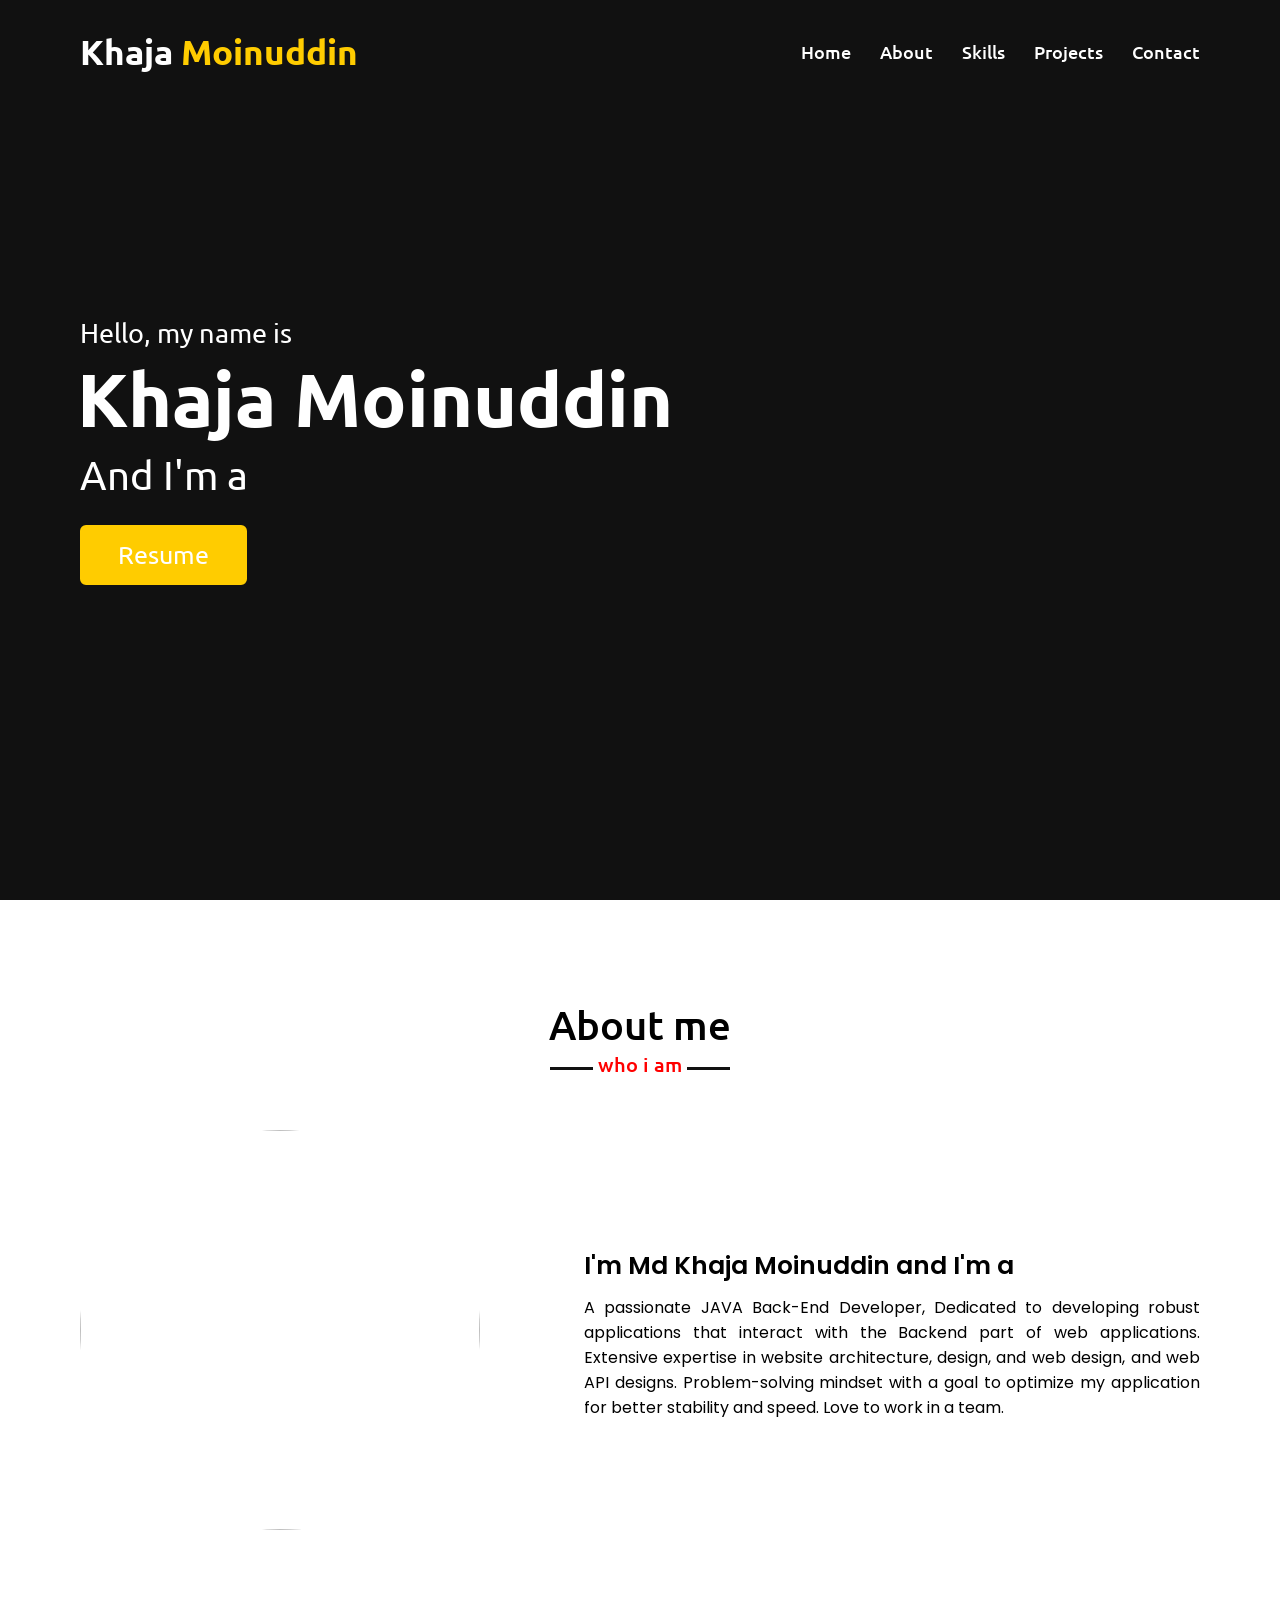
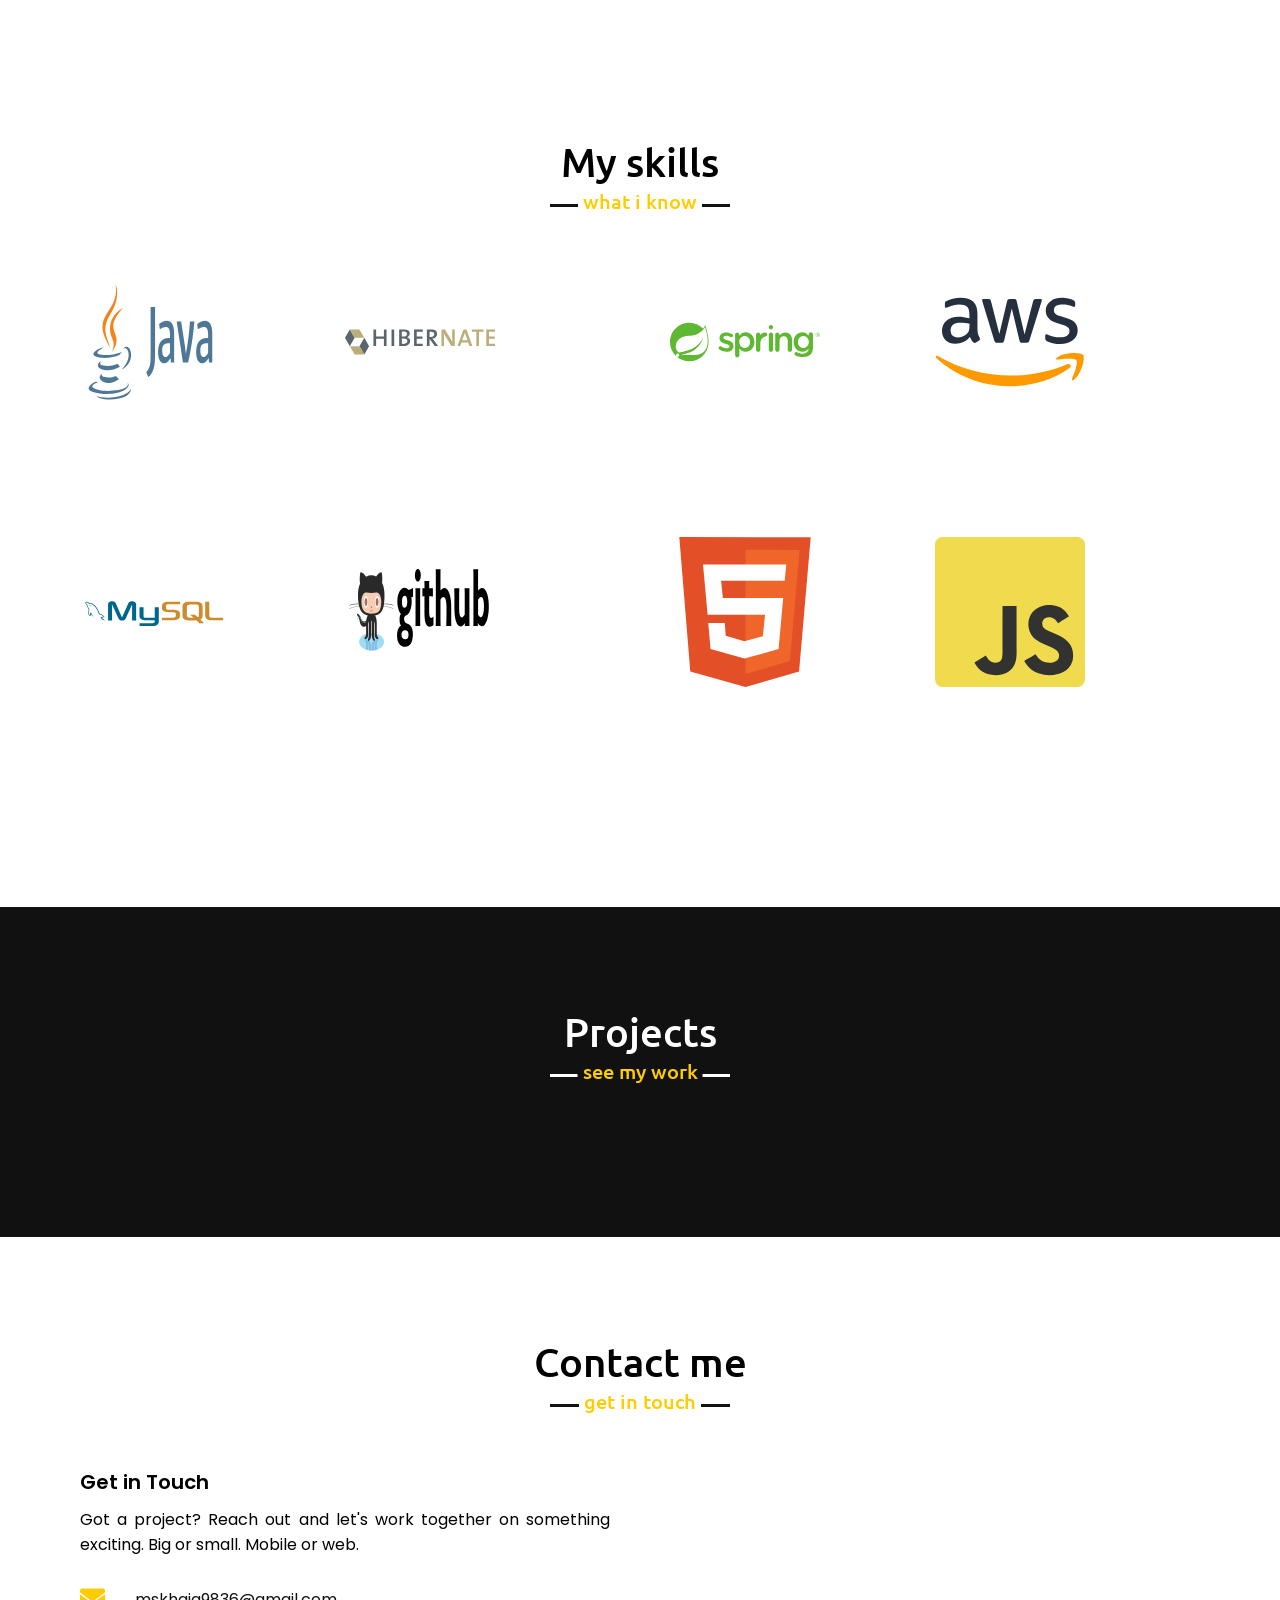
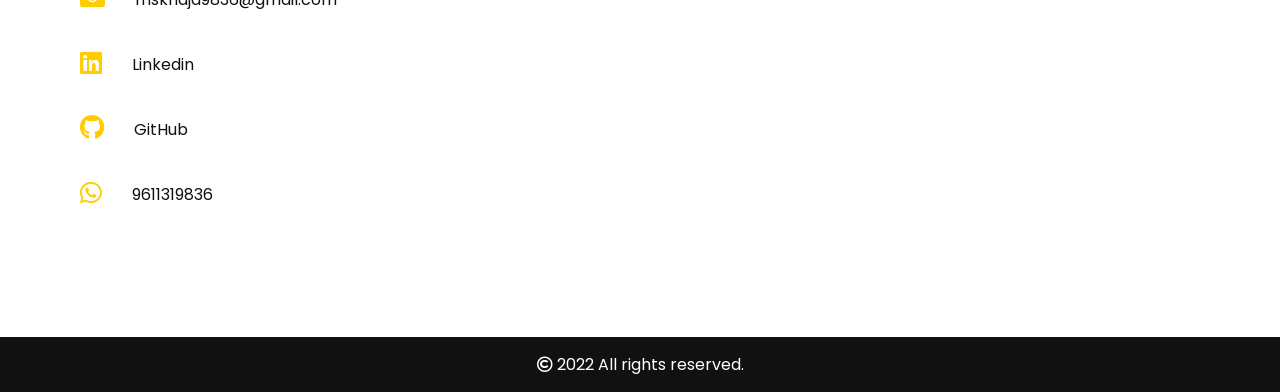
==== index.html @ 5a2bb572 "Add files via upload" ====
<!DOCTYPE html>
<html lang="en">

<head>
    <meta charset="UTF-8">
    <meta name="viewport" content="width=device-width, initial-scale=1.0">
    <link rel="shortcut icon" href="https://encrypted-tbn0.gstatic.com/images?q=tbn:ANd9GcSLNPZjp_-Rhv4aFdJPU61XrnDA3l_K_c1hrw&usqp=CAU" type="image/x-icon">
    <title> Khaja Moinuddin | Portfolio </title>
    <link rel="icon" type="image/x-icon" href="/images/favicon.ico">
    <link rel="stylesheet" href="style.css">
    <link rel="stylesheet" href="https://cdnjs.cloudflare.com/ajax/libs/font-awesome/5.15.3/css/all.min.css" />
    <script src="https://code.jquery.com/jquery-3.5.1.min.js"></script>
    <script src="https://cdnjs.cloudflare.com/ajax/libs/typed.js/2.0.11/typed.min.js"></script>
    <script src="https://cdnjs.cloudflare.com/ajax/libs/waypoints/4.0.1/jquery.waypoints.min.js"></script>
    <script src="https://cdnjs.cloudflare.com/ajax/libs/OwlCarousel2/2.3.4/owl.carousel.min.js"></script>
    <link rel="stylesheet" href="https://cdnjs.cloudflare.com/ajax/libs/OwlCarousel2/2.3.4/assets/owl.carousel.min.css" />

</head>

<body>
    <div class="scroll-up-btn">
        <i class="fas fa-angle-up"></i>
    </div>
    <nav class="navbar">
        <div class="max-width">
            <div class="logo"><a href="#">Khaja <span>Moinuddin</span></a></div>
            <ul class="menu">
                <li><a href="#home" class="menu-btn">Home</a></li>
                <li><a href="#about" class="menu-btn">About</a></li>
                <!-- <li><a href="#services" class="menu-btn">Services</a></li> -->
                <li><a href="#skills" class="menu-btn">Skills</a></li>
                <li><a href="#project" class="menu-btn">Projects</a></li>
                <li><a href="#contact" class="menu-btn">Contact</a></li>
            </ul>
            <div class="menu-btn">
                <i class="fas fa-bars"></i>
            </div>
        </div>
    </nav>

    <!-- home section start -->
    <section class="home" id="home">
        <div class="max-width">
            <div class="home-content">
                <div class="text-1">Hello, my name is</div>
                <div class="text-2">Khaja Moinuddin</div>
                <div class="text-3">And I'm a <span class="typing"></span></div>
                <a href="https://drive.google.com/file/d/1rwaRYISiGaHrIo68KmKD-JFRBGbKevio/view?usp=sharing" target="_blank">Resume</a>
            </div>
        </div>
    </section>

    <!-- about section start -->
    <section class="about" id="about">
        <div class="max-width">
            <h2 class="title">About me</h2>
            <div class="about-content">
                <div class="column left">
                    <img src="https://pbs.twimg.com/profile_images/1574736634632732672/DEEqQzW__400x400.jpg" alt="">
                </div>
                <div class="column right">
                    <div class="text">I'm Md Khaja Moinuddin and I'm a <span class="typing-2"></span></div>
                    <p>A passionate JAVA Back-End Developer, Dedicated to developing robust applications that interact with the Backend part of web applications. Extensive expertise in website architecture, design, and web design, and web API designs. Problem-solving
                        mindset with a goal to optimize my application for better stability and speed. Love to work in a team.</p>
                    <!-- <a href="#">Download CV</a> -->
                </div>
            </div>
        </div>
    </section>

    <!-- services section start
    <section class="services" id="services">
        <div class="max-width">
            <h2 class="title">My services</h2>
            <div class="serv-content">
                <div class="card">
                    <div class="box">
                        <i class="fas fa-paint-brush"></i>
                        <div class="text">Web Design</div>
                        <p>Proficient in providing web designs.</p>
                    </div>
                </div>
                <div class="card">
                    <div class="box">
                        <i class="fas fa-chart-line"></i>
                        <div class="text">REST API</div>
                        <p>Providing exceptional Rest API's.</p>
                    </div>
                </div>
                <div class="card">
                    <div class="box">
                        <i class="fas fa-code"></i>
                        <div class="text">System Design</div>
                        <p>Proficient in Low Level System Designs</p>
                    </div>
                </div>
            </div>
        </div>
        </div>
    </section> -->

    <!-- skills section start -->
    <section class="skills" id="skills">
        <div class="max-width">
            <h2 class="title">My skills</h2>
            <div class="skills-content">
                <div class="column left">

                    <div class="skills-images">
                        <img src="./mdNasirAssets/skill_images/java.svg" alt="">
                    </div>

                    <div class="skills-images">
                        <img src="./mdNasirAssets/skill_images/hibernatesvg.svg" alt="">
                    </div>


                    <div class="skills-images">
                        <img src="./mdNasirAssets/skill_images/mysql.svg" alt="">
                    </div>


                    <div class="skills-images">
                        <img src="./mdNasirAssets/skill_images/github.svg" alt="">
                    </div>

                </div>
                <div class="column right">
                    <div class="skills-images">
                        <img src="./mdNasirAssets/skill_images/spring.svg" alt="">
                    </div>

                    <div class="skills-images">
                        <img src="./mdNasirAssets/skill_images/aws.svg" alt="">
                    </div>

                    <div class="skills-images">
                        <img src="./mdNasirAssets/skill_images/html.svg" alt="">
                    </div>

                    <div class="skills-images">
                        <img src="./mdNasirAssets/skill_images/javascript.svg" alt="">
                    </div>

                </div>
            </div>
        </div>
    </section>

    <!-- project section start -->
    <section class="project" id="project">
        <div class="max-width">
            <h2 class="title">Projects</h2>
            <div class="carousel owl-carousel">
                <div class="card">
                    <div class="box">
                        <img src="https://cdn.shopify.com/s/files/1/0637/6147/files/EXA-ColorCorrectors-CredoHP-banner-FINAL_1920x.jpg?v=1647987584"
                            alt="">
                        <div class="text">Credo-Beauty Clone</div>
                        <p>This website is for buying monthly subscription of makup.
                            It is based on selling natural product.</p>
                        <p class="techStack">Tech Used: Html, CSS, JavaScript, Bootstrap</p>
                        <div class="repo-links">
                            <div class="repo-div">
                                <span>  <a href="https://github.com/Rahul850kr/Credo-beauty-clone-project" target="_blank"> Git Repo </a></span>
                            </div>
                            <div class="demo-div">
                                <span> <a href="https://glistening-basbousa-ef3654.netlify.app/" target="_blank">  Live Site  </a></span>
                            </div>
                        </div>
                    </div>
                </div>
                
                <div class="card">
                    <div class="box">
                        <img src="./mdNasirAssets/Kemaye.png" alt="kimaye">
                        <div class="text">Kimaye Clone</div>
                        <p>We had to make a replica of the Kimaye.com, is a online fruit selling platform, since 2009 Across the world.</p>
                        <p class="techStack">Tech Used: Html, CSS, JavaScript</p>
                        <div class="repo-links">
                            <div class="repo-div">
                                <span>  <a href="https://github.com/mdnasirdmt/kimaye_project" target="_blank"> Git Repo </a></span>
                            </div>
                            <div class="demo-div">
                                <span> <a href="https://6278ad911bdbbd5d49829c4c--wonderful-figolla-1b470e.netlify.app/" target="_blank">  Live Site  </a></span>
                            </div>
                        </div>
                    </div>
                </div>


            </div>
        </div>
    </section>

    <!-- contact section start -->
    <section class="contact" id="contact">
        <div class="max-width">
            <h2 class="title">Contact me</h2>
            <div class="contact-content">
                <div class="column left">
                    <div class="text">Get in Touch</div>
                    <p>Got a project? Reach out and let's work together on something exciting. Big or small. Mobile or web.</p>
                    <div class="icons">
                        <div class="row">
                            <a  href="https://mail.google.com/mail/u/0/?fs=1&tf=cm&to=mskhaja9836@gmail.com">   <i class="fas fa-envelope"></i> </a>
                            <div class="info">
                                <div class="head"></div>
                                <div class="sub-title"> <a href="https://mail.google.com/mail/u/0/?fs=1&tf=cm&to=mskhaja9836@gmail.com" target="_blank"> mskhaja9836@gmail.com </a> </div>
                            </div>
                        </div>
                        <div class="row">
                            <a href="https://www.linkedin.com/in/khaja-moinuddin-769301227/" target="_blank"> <i class="fab fa-linkedin"></i> </a>
                            <div class="info">
                                <!-- <div class="head">Address</div> -->
                                <div class="sub-title"> <a href="https://www.linkedin.com/in/khaja-moinuddin-769301227/" target="_blank">Linkedin</a> </div>
                            </div>
                        </div>
                        <div class="row">
                            <a href="https://github.com/KhajaMoinuddin9836" target="_blank"> <i class="fab fa-github"></i> </a>
                            <div class="info">
                                <!-- <div class="head">Email</div> -->
                                <div class="sub-title"> <a href="https://github.com/KhajaMoinuddin9836" target="_blank">GitHub</a> </div>
                            </div>
                        </div>

                        <div class="row">
                            <a href="" target="_blank"> <i class="fab fa-whatsapp"></i> </a>
                            <div class="info">
                                <!-- <div class="head">Email</div> -->
                                <div class="sub-title"> <a href="" target="_blank">9611319836</a> </div>
                            </div>
                        </div>



                    </div>
                </div>
                <!-- <div class="column right">
                    <div class="text">Message me</div>
                    <form action="#">
                        <div class="fields">
                            <div class="field name">
                                <input type="text" placeholder="Name" required>
                            </div>
                            <div class="field email">
                                <input type="email" placeholder="Email" required>
                            </div>
                        </div>
                        <div class="field">
                            <input type="text" placeholder="Subject" required>
                        </div>
                        <div class="field textarea">
                            <textarea cols="30" rows="10" placeholder="Message.." required></textarea>
                        </div>
                        <div class="button-area">
                            <button type="submit">Send message</button>
                        </div>
                    </form>
                </div> -->
            </div>
        </div>
    </section>

    <!-- footer section start -->
    <footer>
        <span class="far fa-copyright"></span> 2022 All rights reserved.</span>
    </footer>

    <script src="script.js"></script>
</body>

</html>
---- style.css ----
/*  import google fonts */

@import url("https://fonts.googleapis.com/css2?family=Poppins:wght@400;500;600;700&family=Ubuntu:wght@400;500;700&display=swap");
* {
    margin: 0;
    padding: 0;
    box-sizing: border-box;
    text-decoration: none;
}

html {
    scroll-behavior: smooth;
}

/* custom scroll bar */

::-webkit-scrollbar {
    width: 10px;
}

::-webkit-scrollbar-track {
    background: #f1f1f1;
}

::-webkit-scrollbar-thumb {
    background: rgb(182, 11, 11);
    border-radius: 10px;
}

::-webkit-scrollbar-thumb:hover {
    background: rgb(124, 5, 5);
}

/* all similar content styling codes */

section {
    padding: 100px 0;
}

.max-width {
    max-width: 1300px;
    padding: 0 80px;
    margin: auto;
}

.about,
.services,
.skills,
.project,
.contact,
footer {
    font-family: "Poppins", sans-serif;
}

.about .about-content,
.services .serv-content,
.skills .skills-content,
.contact .contact-content {
    display: flex;
    flex-wrap: wrap;
    align-items: center;
    justify-content: space-between;
}

section .title {
    position: relative;
    text-align: center;
    font-size: 40px;
    font-weight: 500;
    margin-bottom: 60px;
    padding-bottom: 20px;
    font-family: "Ubuntu", sans-serif;
}

section .title::before {
    content: "";
    position: absolute;
    bottom: 0px;
    left: 50%;
    width: 180px;
    height: 3px;
    background: #111;
    transform: translateX(-50%);
}

section .title::after {
    position: absolute;
    bottom: -8px;
    left: 50%;
    font-size: 20px;
    color: #ffcc00;
    padding: 0 5px;
    background: #fff;
    transform: translateX(-50%);
}

/* navbar styling */

.navbar {
    position: fixed;
    width: 100%;
    z-index: 999;
    padding: 30px 0;
    font-family: "Ubuntu", sans-serif;
    transition: all 0.3s ease;
}

.navbar.sticky {
    padding: 15px 0;
    background: #ffcc00;
}

.navbar .max-width {
    display: flex;
    align-items: center;
    justify-content: space-between;
}

.navbar .logo a {
    color: #fff;
    font-size: 35px;
    font-weight: 600;
}

.navbar .logo a span {
    color: #ffcc00;
    transition: all 0.3s ease;
}

.navbar.sticky .logo a span {
    color: #000;
}

.navbar .menu li {
    list-style: none;
    display: inline-block;
}

.navbar .menu li a {
    display: block;
    color: #fff;
    font-size: 18px;
    font-weight: 500;
    margin-left: 25px;
    transition: color 0.3s ease;
}

.navbar .menu li a:hover {
    color: #ffcc00;
}

.navbar.sticky .menu li a:hover {
    color: #fff;
}

.navbar.sticky .menu li a {
    color: #000;
}

/* menu btn styling */

.menu-btn {
    color: #fff;
    font-size: 23px;
    cursor: pointer;
    display: none;
}

.scroll-up-btn {
    position: fixed;
    height: 45px;
    width: 42px;
    background: #000;
    right: 30px;
    bottom: 10px;
    text-align: center;
    line-height: 45px;
    color: #ffcc00;
    z-index: 9999;
    font-size: 30px;
    border-radius: 6px;
    border-bottom-width: 2px;
    cursor: pointer;
    opacity: 0;
    pointer-events: none;
    transition: all 0.3s ease;
}

.scroll-up-btn.show {
    bottom: 30px;
    opacity: 1;
    pointer-events: auto;
}

.scroll-up-btn:hover {
    filter: brightness(90%);
}

/* home section styling */

.home {
    display: flex;
    background: url("https://images.unsplash.com/photo-1531297484001-80022131f5a1?ixlib=rb-1.2.1&ixid=MnwxMjA3fDB8MHxwaG90by1wYWdlfHx8fGVufDB8fHx8&auto=format&fit=crop&w=820&q=80") no-repeat center;
    background-color: #111;
    height: 100vh;
    color: #fff;
    min-height: 500px;
    background-size: cover;
    background-attachment: fixed;
    font-family: "Ubuntu", sans-serif;
}

.home .max-width {
    width: 100%;
    display: flex;
}

.home .max-width .row {
    margin-right: 0;
}

.home .home-content .text-1 {
    font-size: 27px;
}

.home .home-content .text-2 {
    font-size: 75px;
    font-weight: 600;
    margin-left: -3px;
}

.home .home-content .text-3 {
    font-size: 40px;
    margin: 5px 0;
}

.home .home-content .text-3 span {
    color: #ffcc00;
    font-weight: 500;
}

.home .home-content a {
    display: inline-block;
    background: #ffcc00;
    color: #fff;
    font-size: 25px;
    padding: 12px 36px;
    margin-top: 20px;
    font-weight: 400;
    border-radius: 6px;
    border: 2px solid #ffcc00;
    transition: all 0.3s ease;
}

.home .home-content a:hover {
    color: #ffcc00;
    background: none;
}

/* about section styling */

.about {
    background-image: url("https://images.unsplash.com/photo-1523878288860-7ad281611901?ixlib=rb-1.2.1&ixid=MnwxMjA3fDB8MHxwaG90by1wYWdlfHx8fGVufDB8fHx8&auto=format&fit=crop&w=871&q=80");
    background-size: cover;
    background-attachment: fixed;
}

.about .title::after {
    content: "who i am";
}

.about .about-content .left {
    width: 45%;
}

.about .about-content .left img {
    height: 400px;
    width: 400px;
    object-fit: cover;
    border-radius: 200px 200px;
}

.about .about-content .right {
    width: 55%;
}

.about .about-content .right .text {
    font-size: 25px;
    font-weight: 600;
    margin-bottom: 10px;
}

.about .about-content .right .text span {
    color: red;
}

.about .about-content .right p {
    text-align: justify;
}

.about .about-content .right a {
    display: inline-block;
    background: #ffcc00;
    color: #fff;
    font-size: 20px;
    font-weight: 500;
    padding: 10px 30px;
    margin-top: 20px;
    border-radius: 6px;
    border: 2px solid #ffcc00;
    transition: all 0.3s ease;
}

.about .about-content .right a:hover {
    color: #ffcc00;
    background: none;
}

.about .title::after {
    background-image: url("https://images.unsplash.com/photo-1523878288860-7ad281611901?ixlib=rb-1.2.1&ixid=MnwxMjA3fDB8MHxwaG90by1wYWdlfHx8fGVufDB8fHx8&auto=format&fit=crop&w=871&q=80");
    color: red;
}

/* services section styling */

.services,
.project {
    color: #fff;
    background: #111;
}

.services .title::before,
.project .title::before {
    background: #fff;
}

.services .title::after,
.project .title::after {
    background: #111;
    content: "what i provide";
}

.services .serv-content .card {
    width: calc(33% - 20px);
    background: #222;
    text-align: center;
    border-radius: 6px;
    padding: 50px 25px;
    cursor: pointer;
    transition: all 0.3s ease;
}

.services .serv-content .card:hover {
    background: #ffcc00;
    color: #555;
    /* change*/
}

.services .serv-content .card .box {
    transition: all 0.3s ease;
}

.services .serv-content .card:hover .box {
    transform: scale(1.05);
}

.services .serv-content .card i {
    font-size: 50px;
    color: #ffcc00;
    transition: color 0.3s ease;
}

.services .serv-content .card:hover i {
    color: #000;
}

.services .serv-content .card .text {
    font-size: 25px;
    font-weight: 500;
    margin: 10px 0 7px 0;
}

/* skills section styling */

.skills-images img {
    height: 150px;
    width: 150px;
    /* object-fit: cover; */
    border-radius: 5%;
    /* border: 5px solid crimson; */
    transition: all 0.3s ease;
}

.skills .title::after {
    content: "what i know";
}

/* skills right column */

.skills .skills-content .column {
    width: calc(50% - 30px);
    /* border: 2px solid black; */
    height: 60vh;
    display: grid;
    grid-template-columns: repeat(2, 1fr);
}

.skills .skills-content .left .text {
    font-size: 20px;
    font-weight: 600;
    margin-bottom: 10px;
}

.skills .skills-content .left p {
    text-align: justify;
}

.skills .skills-content .left a {
    display: inline-block;
    background: #ffcc00;
    color: #fff;
    font-size: 18px;
    font-weight: 500;
    padding: 8px 16px;
    margin-top: 20px;
    border-radius: 6px;
    border: 2px solid #ffcc00;
    transition: all 0.3s ease;
}

.skills .skills-content .left a:hover {
    color: #ffcc00;
    background: none;
}

.skills .skills-content .right .bars {
    margin-bottom: 15px;
}

.skills .skills-content .right .info {
    display: flex;
    margin-bottom: 5px;
    align-items: center;
    justify-content: space-between;
}

.skills .skills-content .right span {
    font-weight: 500;
    font-size: 18px;
}

.skills .skills-content .right .line {
    height: 5px;
    width: 100%;
    background: lightgrey;
    position: relative;
}

.skills .skills-content .right .line::before {
    content: "";
    position: absolute;
    height: 100%;
    left: 0;
    top: 0;
    background: #ffcc00;
}

.skills-content .right .html::before {
    width: 90%;
}

.skills-content .right .css::before {
    width: 60%;
}

.skills-content .right .js::before {
    width: 80%;
}

.skills-content .right .php::before {
    width: 50%;
}

.skills-content .right .mysql::before {
    width: 70%;
}

/* project section styling */

.project .title::after {
    content: "see my work";
}

.project .carousel .card {
    background: #222;
    border-radius: 6px;
    padding: 25px 35px;
    text-align: center;
    overflow: hidden;
    transition: all 0.3s ease;
}

.project .carousel .card:hover {
    background: #ffcc00;
    color: #000;
    /* change */
}

.project .carousel .card .box {
    display: flex;
    flex-direction: column;
    align-items: center;
    justify-content: center;
    transition: all 0.3s ease;
}

.project .carousel .card:hover .box {
    transform: scale(1.05);
}

.project .carousel .card .text {
    font-size: 25px;
    font-weight: 500;
    margin: 10px 0 7px 0;
}

.repo-links {
    display: flex;
    justify-content: space-between;
    width: 100%;
    height: 45px;
    margin-top: 5%;
    /* border: 2px solid wheat; */
}

.repo-div {
    display: flex;
    width: 35%;
    border: 1px solid white;
    justify-content: center;
    align-items: center;
}

.demo-div {
    display: flex;
    width: 35%;
    border: 1px solid white;
    justify-content: center;
    align-items: center;
}

.techStack {
    color: purple;
}

.demo-div a,
.repo-div a,
.repo-div a:link,
.demo-div a:link,
.techStack {
    text-decoration: none;
    color: white;
}

.project .carousel .card img {
    height: 250px;
    width: 250px;
    object-fit: cover;
    border-radius: 5%;
    border: 5px solid #ffcc00;
    transition: all 0.3s ease;
}

.project .carousel .card:hover img {
    border-color: #fff;
    color: white;
}

.owl-dots {
    text-align: center;
    margin-top: 20px;
}

.owl-dot {
    height: 13px;
    width: 13px;
    margin: 0 5px;
    outline: none !important;
    border-radius: 50%;
    border: 2px solid #ffcc00 !important;
    transition: all 0.3s ease;
}

.owl-dot.active {
    width: 35px;
    border-radius: 14px;
}

.owl-dot.active,
.owl-dot:hover {
    background: #ffcc00 !important;
}

.skills-images {
    width: 120px;
    height: 120px;
}

/* contact section styling */

.contact .title::after {
    content: "get in touch";
}

.contact .contact-content .column {
    width: calc(50% - 30px);
}

.contact .contact-content .text {
    font-size: 20px;
    font-weight: 600;
    margin-bottom: 10px;
}

.contact .contact-content .left p {
    text-align: justify;
}

.contact .contact-content .left .icons {
    margin: 10px 0;
}

.contact .contact-content .row {
    display: flex;
    height: 65px;
    align-items: center;
}

.contact .contact-content .row .info {
    margin-left: 30px;
}

.contact .contact-content .row i {
    font-size: 25px;
    color: #ffcc00;
}

.contact .contact-content .info .head {
    font-weight: 500;
}

.contact .contact-content .info a,
.contact .contact-content .info a:hover,
.contact .contact-content .info a:link {
    text-decoration: none;
    color: #111;
}

.contact .contact-content .info .sub-title {
    color: #333;
}

.contact .right form .fields {
    display: flex;
}

.contact .right form .field,
.contact .right form .fields .field {
    height: 45px;
    width: 100%;
    margin-bottom: 15px;
}

.contact .right form .textarea {
    height: 80px;
    width: 100%;
}

.contact .right form .name {
    margin-right: 10px;
}

.contact .right form .field input,
.contact .right form .textarea textarea {
    height: 100%;
    width: 100%;
    border: 1px solid lightgrey;
    border-radius: 6px;
    outline: none;
    padding: 0 15px;
    font-size: 17px;
    font-family: "Poppins", sans-serif;
    transition: all 0.3s ease;
}

.contact .right form .field input:focus,
.contact .right form .textarea textarea:focus {
    border-color: #b3b3b3;
}

.contact .right form .textarea textarea {
    padding-top: 10px;
    resize: none;
}

.contact .right form .button-area {
    display: flex;
    align-items: center;
}

.right form .button-area button {
    color: #fff;
    display: block;
    width: 160px !important;
    height: 45px;
    outline: none;
    font-size: 18px;
    font-weight: 500;
    border-radius: 6px;
    cursor: pointer;
    flex-wrap: nowrap;
    background: #ffcc00;
    border: 2px solid #ffcc00;
    transition: all 0.3s ease;
}

.right form .button-area button:hover {
    color: #ffcc00;
    background: none;
}

/* footer section styling */

footer {
    background: #111;
    padding: 15px 23px;
    color: #fff;
    text-align: center;
}

footer span a {
    color: #ffcc00;
    text-decoration: none;
}

footer span a:hover {
    text-decoration: underline;
}

/* responsive media query start */

@media (max-width: 1104px) {
    .about .about-content .left img {
        height: 350px;
        width: 350px;
    }
}

@media (max-width: 991px) {
    .max-width {
        padding: 0 50px;
    }
}

@media (max-width: 947px) {
    .menu-btn {
        display: block;
        z-index: 999;
    }
    .menu-btn i.active:before {
        content: "\f00d";
    }
    .navbar .menu {
        position: fixed;
        height: 100vh;
        width: 100%;
        left: -100%;
        top: 0;
        background: #111;
        text-align: center;
        padding-top: 80px;
        transition: all 0.3s ease;
    }
    .navbar .menu.active {
        left: 0;
    }
    .navbar .menu li {
        display: block;
    }
    .navbar .menu li a {
        display: inline-block;
        margin: 20px 0;
        font-size: 25px;
    }
    .home .home-content .text-2 {
        font-size: 70px;
    }
    .home .home-content .text-3 {
        font-size: 35px;
    }
    .home .home-content a {
        font-size: 23px;
        padding: 10px 30px;
    }
    .max-width {
        max-width: 930px;
    }
    .about .about-content .column {
        width: 100%;
    }
    .about .about-content .left {
        display: flex;
        justify-content: center;
        margin: 0 auto 60px;
    }
    .about .about-content .right {
        flex: 100%;
    }
    .services .serv-content .card {
        width: calc(50% - 10px);
        margin-bottom: 20px;
    }
    .skills .skills-content .column,
    .contact .contact-content .column {
        width: 100%;
        margin-bottom: 35px;
    }
}

@media (max-width: 690px) {
    .max-width {
        padding: 0 23px;
    }
    .home .home-content .text-2 {
        font-size: 60px;
    }
    .home .home-content .text-3 {
        font-size: 32px;
    }
    .home .home-content a {
        font-size: 20px;
    }
    .services .serv-content .card {
        width: 100%;
    }
}

@media (max-width: 500px) {
    .home .home-content .text-2 {
        font-size: 50px;
    }
    .home .home-content .text-3 {
        font-size: 27px;
    }
    .about .about-content .right .text,
    .skills .skills-content .left .text {
        font-size: 19px;
    }
    .contact .right form .fields {
        flex-direction: column;
    }
    .contact .right form .name,
    .contact .right form .email {
        margin: 0;
    }
    .right form .error-box {
        width: 150px;
    }
    .scroll-up-btn {
        right: 15px;
        bottom: 15px;
        height: 38px;
        width: 35px;
        font-size: 23px;
        line-height: 38px;
    }
}
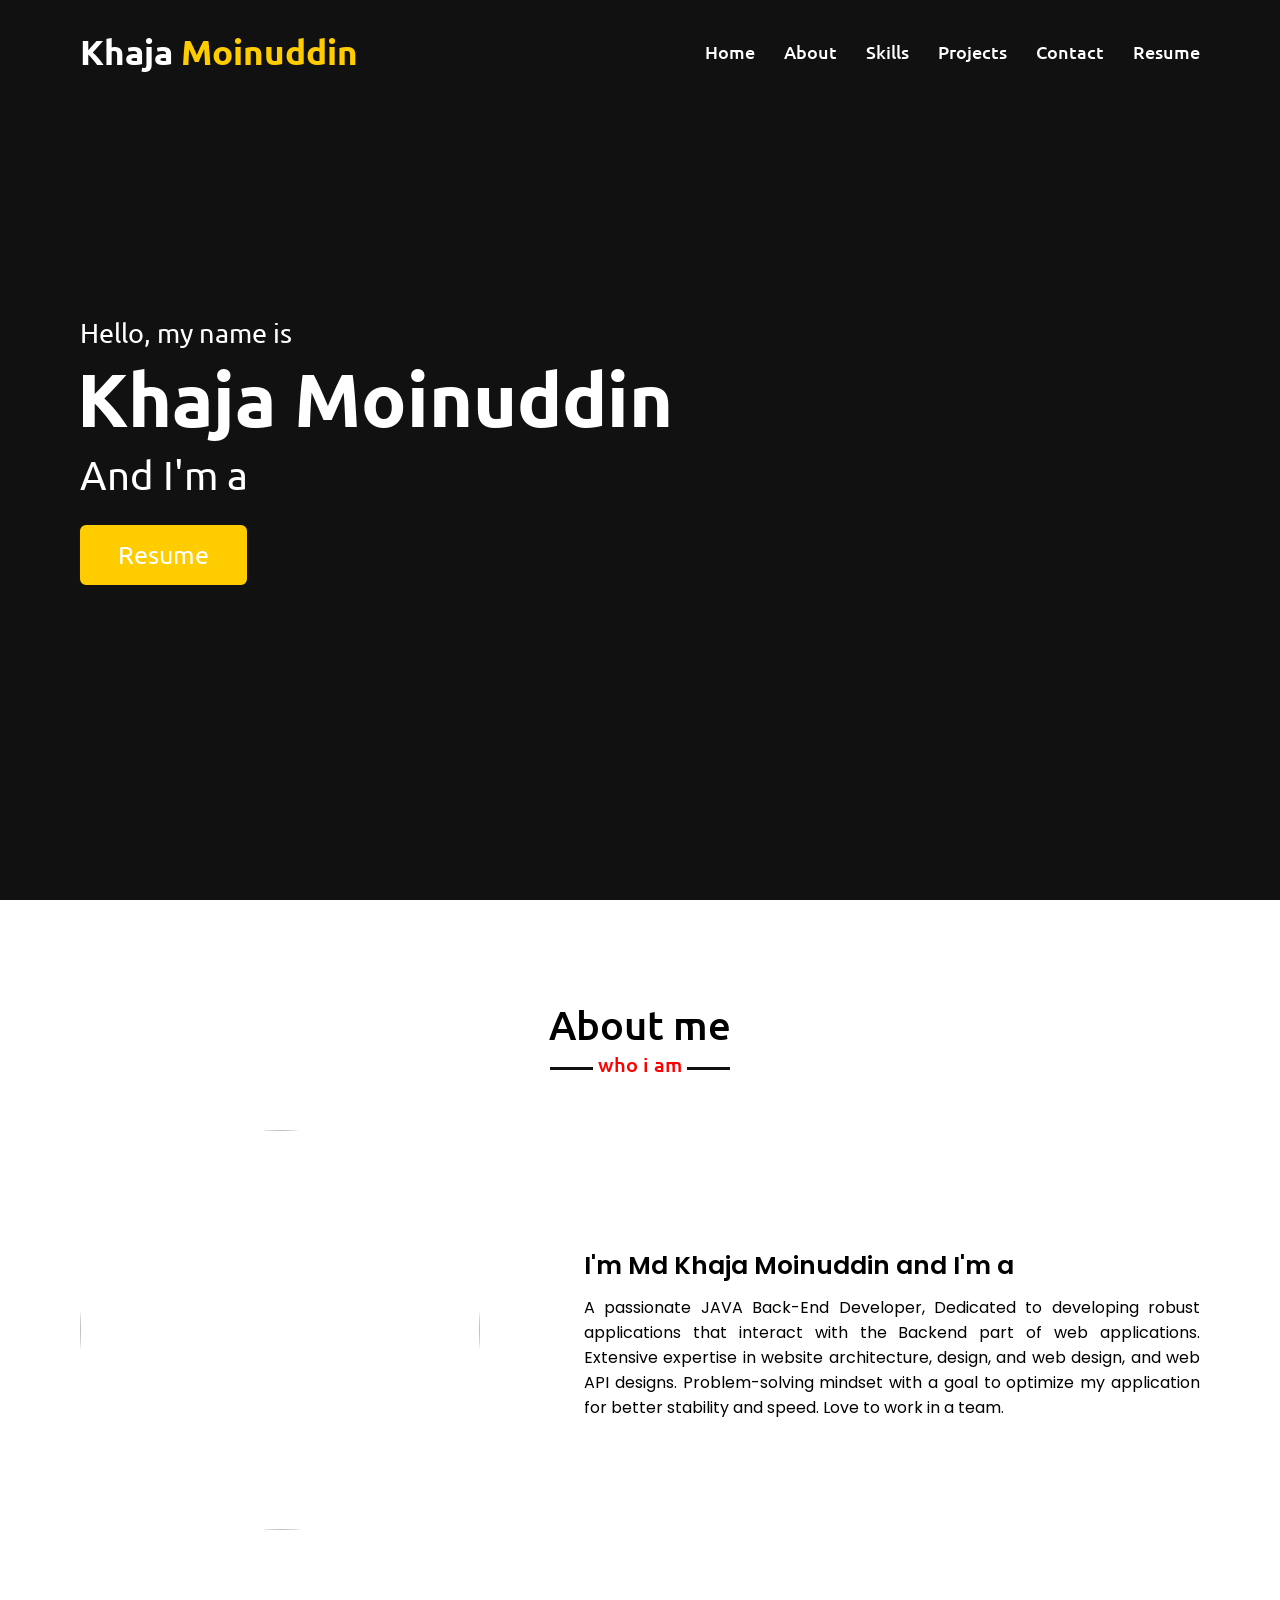
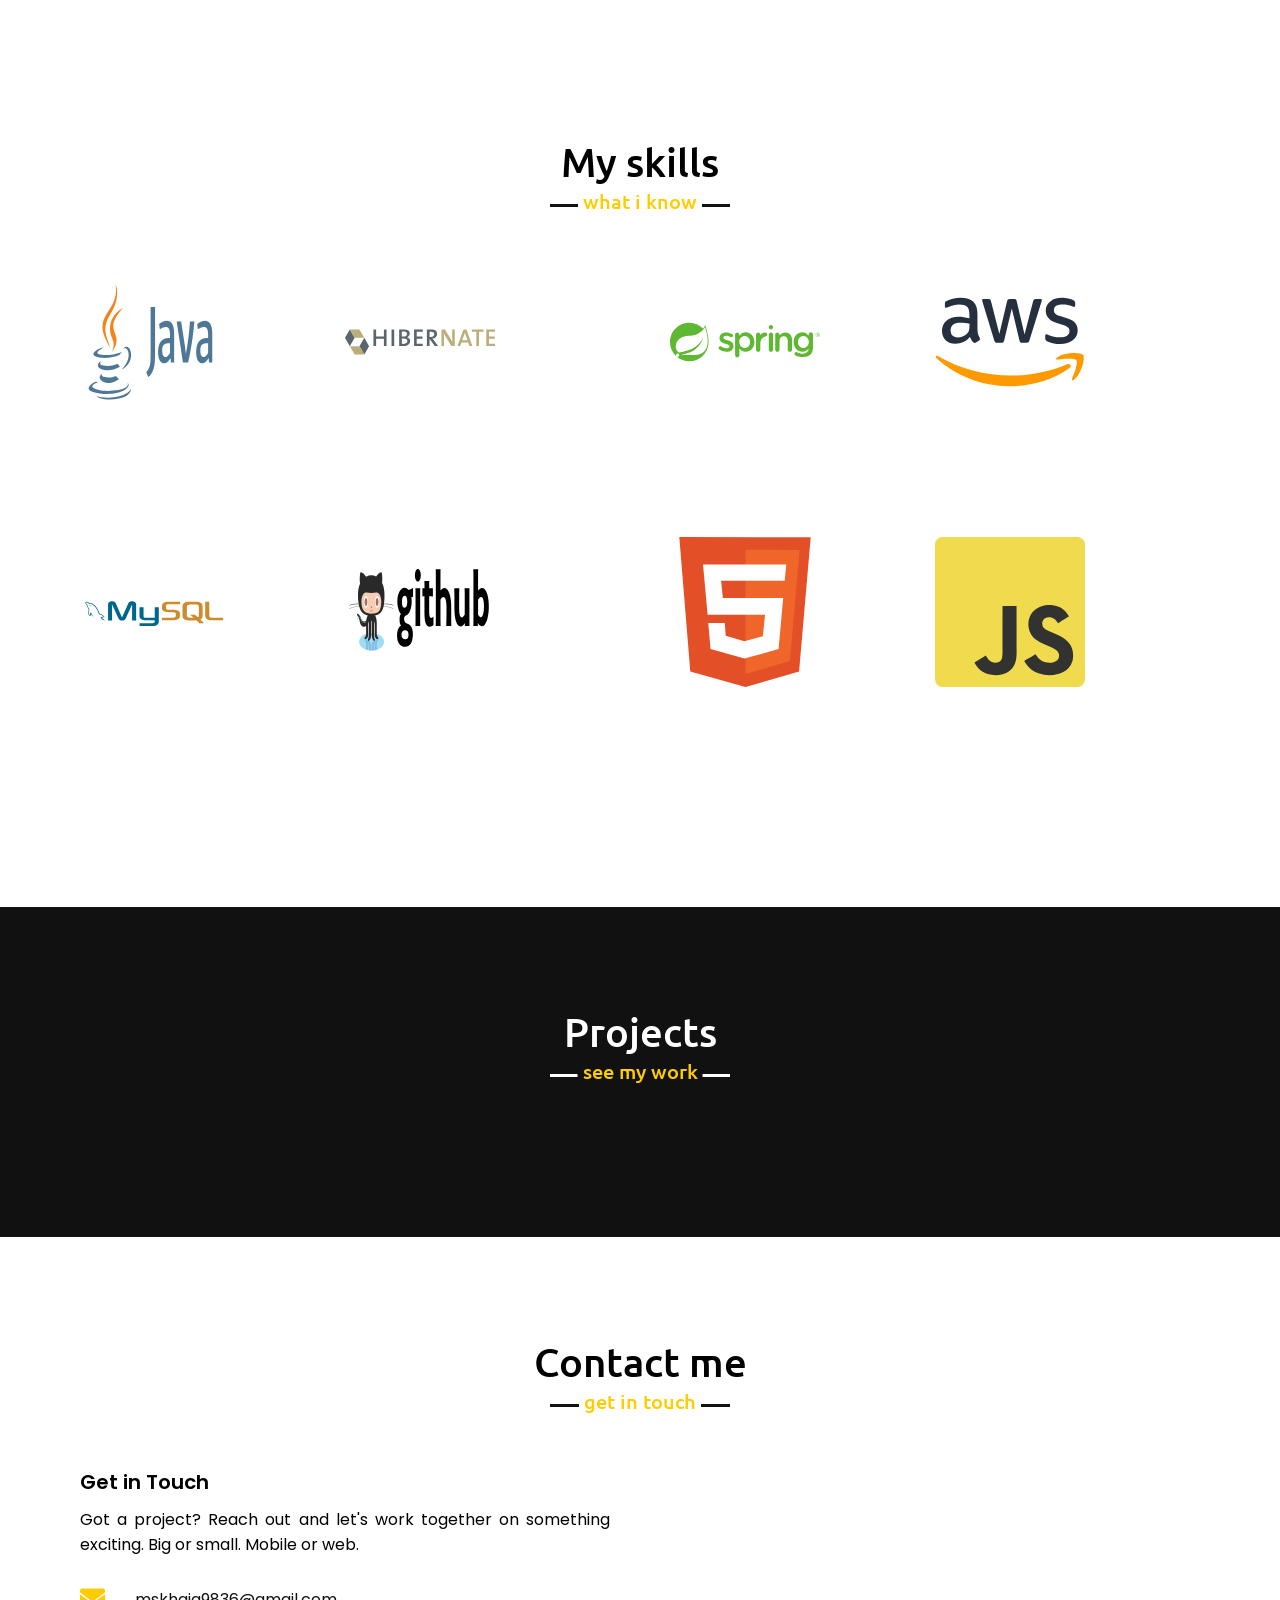
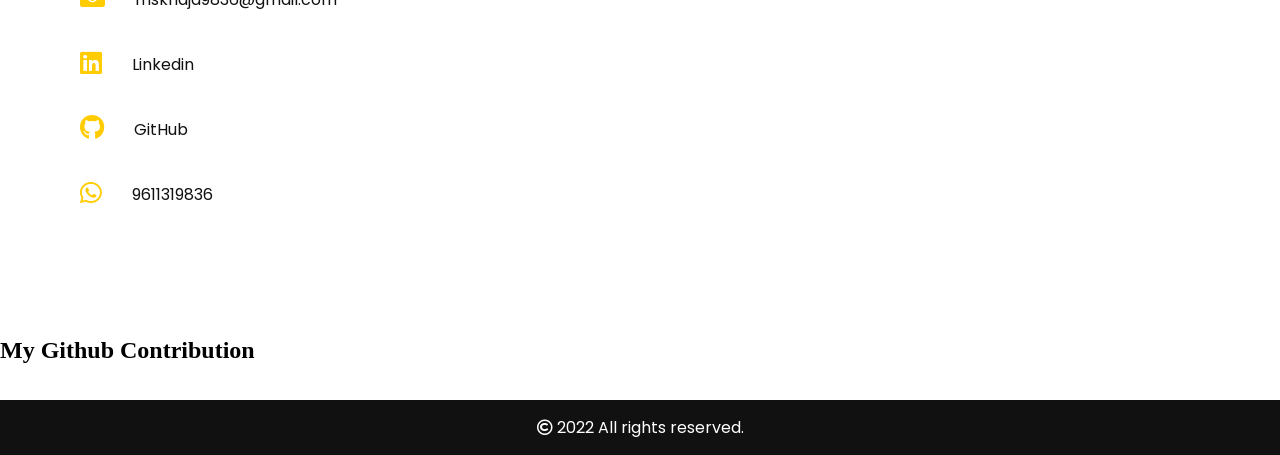
==== commit 811c49a7: "Update index.html" ====
--- a/index.html
+++ b/index.html
@@ -31,6 +31,7 @@
                 <li><a href="#skills" class="menu-btn">Skills</a></li>
                 <li><a href="#project" class="menu-btn">Projects</a></li>
                 <li><a href="#contact" class="menu-btn">Contact</a></li>
+                <li><a href="https://drive.google.com/file/d/1rwaRYISiGaHrIo68KmKD-JFRBGbKevio/view?usp=share_link" class="menu-btn">Resume</a></li>
             </ul>
             <div class="menu-btn">
                 <i class="fas fa-bars"></i>
@@ -261,6 +262,16 @@
             </div>
         </div>
     </section>
+    
+     <div class="git">
+        <h2>My Github Contribution</h2>
+        <img src="https://lh3.googleusercontent.com/[base64]w900-h184-no?authuser=0"  alt="">
+    </div>
+    
+    <div class="git1">
+
+        <img src="https://lh3.googleusercontent.com/[base64]w495-h197-no?authuser=0" alt="">
+    </div>
 
     <!-- footer section start -->
     <footer>
@@ -270,4 +281,4 @@
     <script src="script.js"></script>
 </body>
 
-</html>+</html>
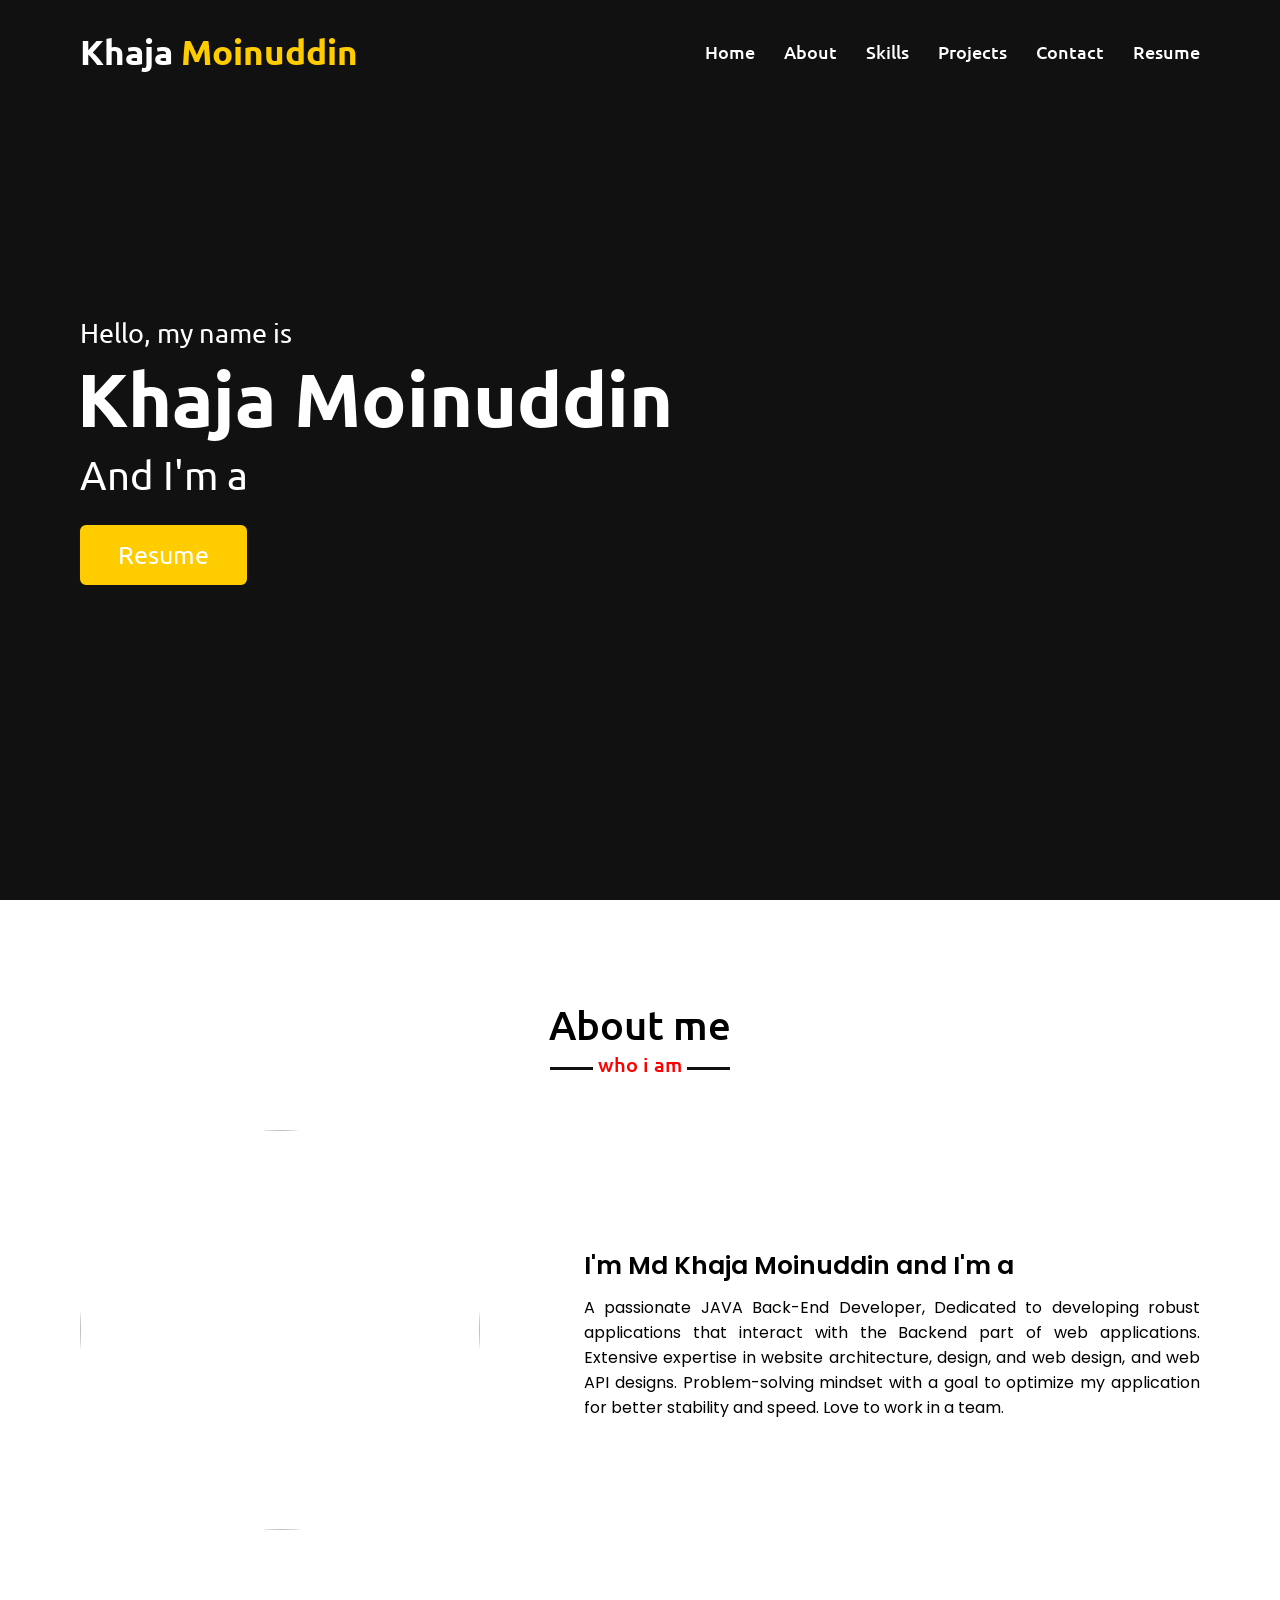
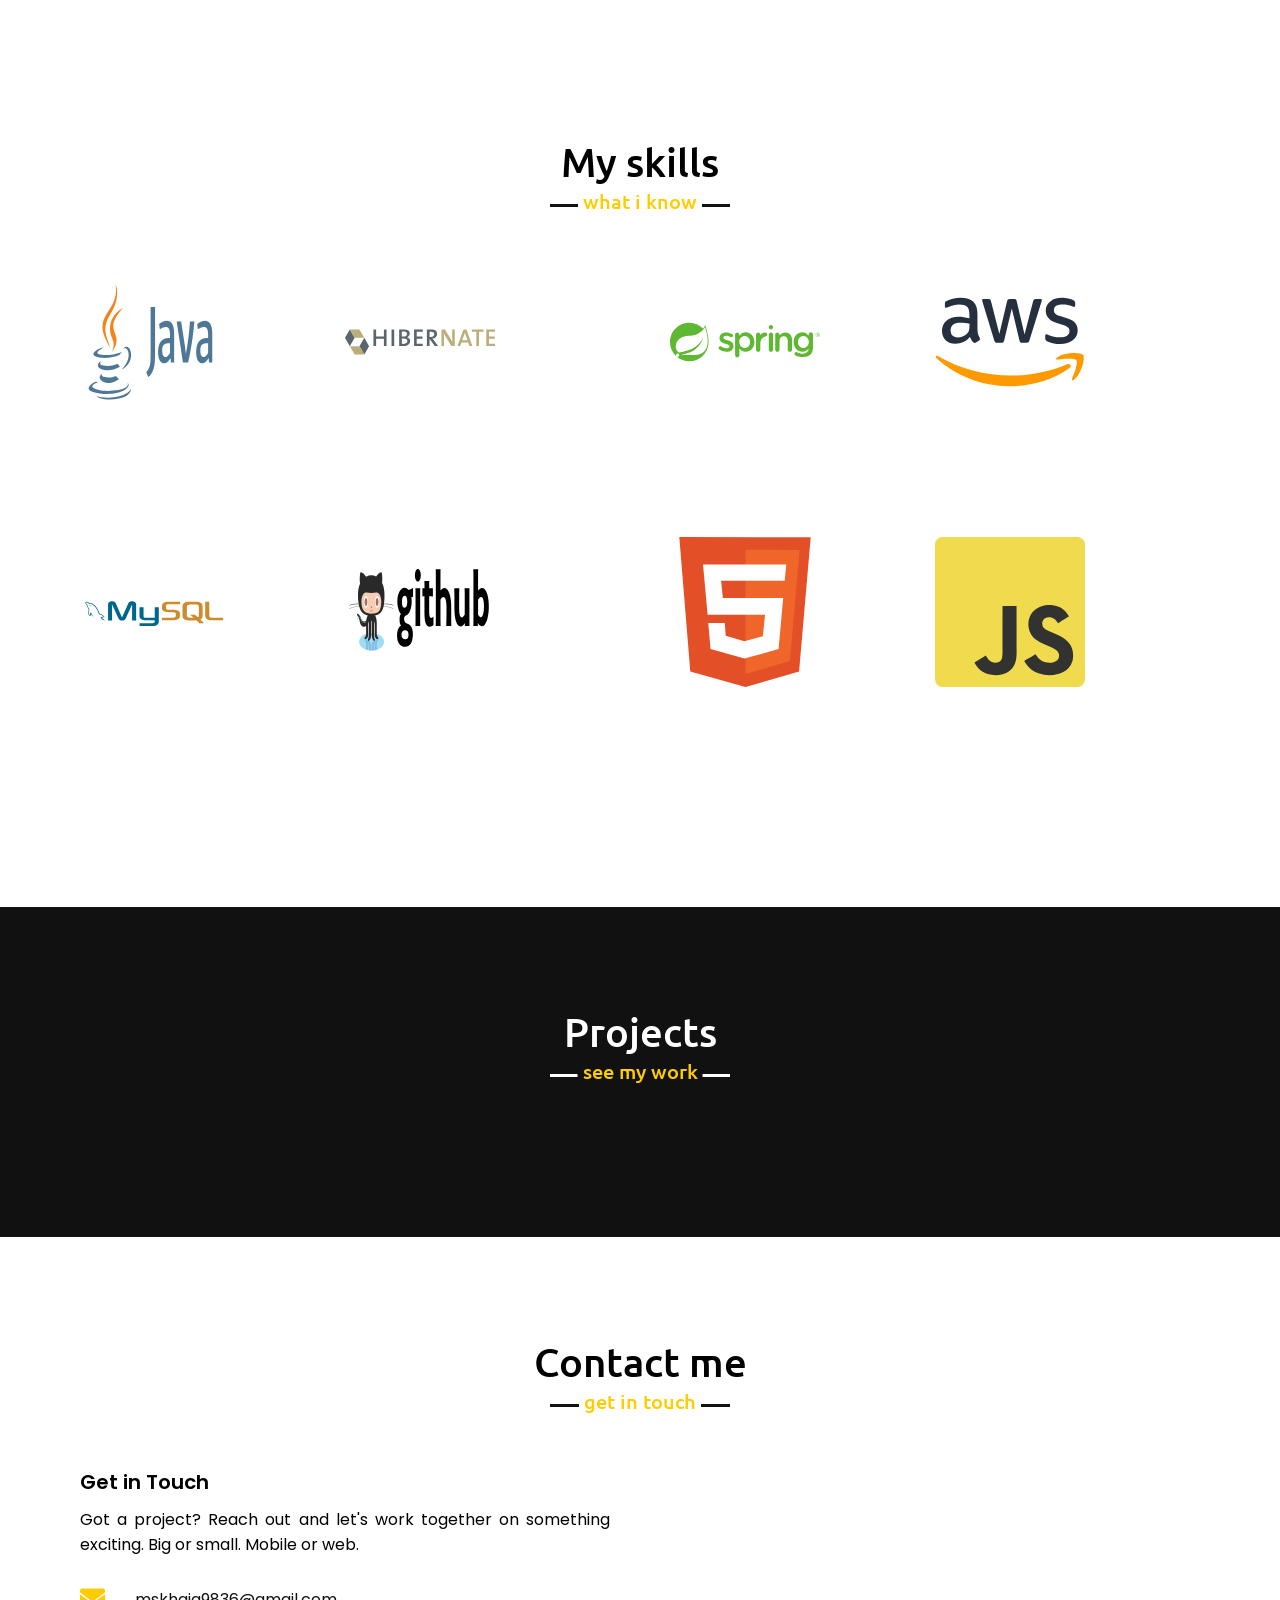
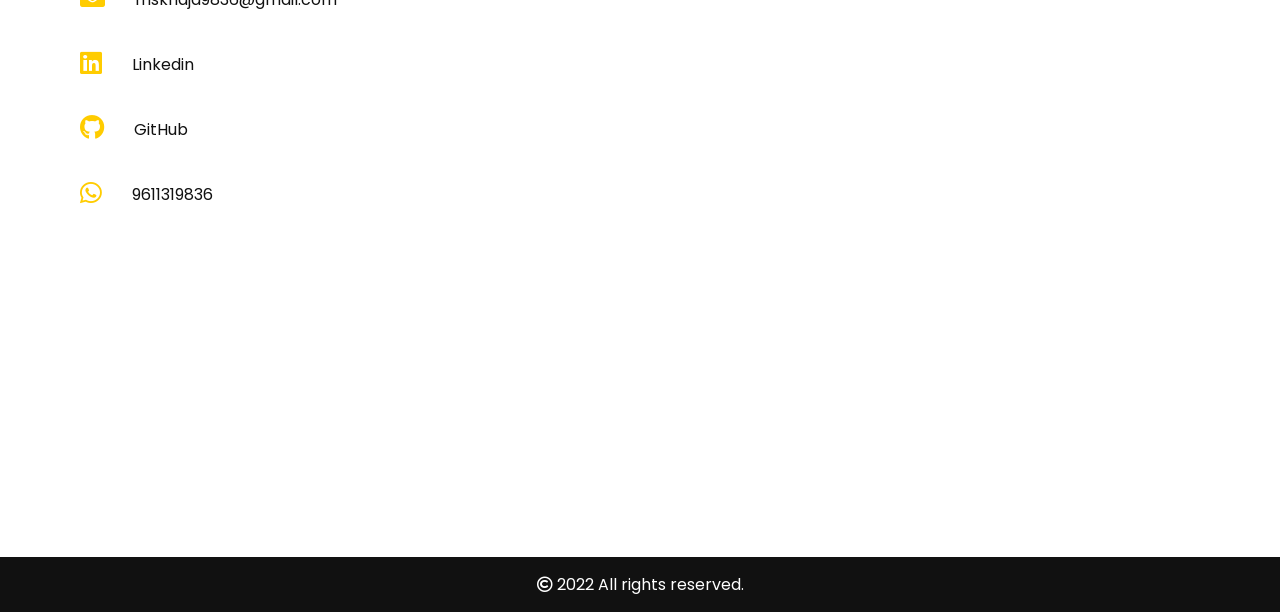
==== commit a4f9fec7: "Add files via upload" ====
--- a/index.html
+++ b/index.html
@@ -14,7 +14,18 @@
     <script src="https://cdnjs.cloudflare.com/ajax/libs/waypoints/4.0.1/jquery.waypoints.min.js"></script>
     <script src="https://cdnjs.cloudflare.com/ajax/libs/OwlCarousel2/2.3.4/owl.carousel.min.js"></script>
     <link rel="stylesheet" href="https://cdnjs.cloudflare.com/ajax/libs/OwlCarousel2/2.3.4/assets/owl.carousel.min.css" />
-
+    <script
+    src="https://unpkg.com/github-calendar@latest/dist/github-calendar.min.js">
+  </script>
+  <link
+  rel="stylesheet"
+  href="https://unpkg.com/github-calendar@latest/dist/github-calendar-responsive.css"/>
+  
+<script>
+  GitHubCalendar(".calendar", "KhajaMoinuddin9836");
+  // or enable responsive functionality
+  GitHubCalendar(".calendar", "KhajaMoinuddin9836", { responsive: true });
+</script>
 </head>
 
 <body>
@@ -160,7 +171,7 @@
                         <div class="text">Credo-Beauty Clone</div>
                         <p>This website is for buying monthly subscription of makup.
                             It is based on selling natural product.</p>
-                        <p class="techStack">Tech Used: Html, CSS, JavaScript, Bootstrap</p>
+                        <p class="techstack">Tech Used: Html, CSS, JavaScript, Bootstrap</p>
                         <div class="repo-links">
                             <div class="repo-div">
                                 <span>  <a href="https://github.com/Rahul850kr/Credo-beauty-clone-project" target="_blank"> Git Repo </a></span>
@@ -177,7 +188,7 @@
                         <img src="./mdNasirAssets/Kemaye.png" alt="kimaye">
                         <div class="text">Kimaye Clone</div>
                         <p>We had to make a replica of the Kimaye.com, is a online fruit selling platform, since 2009 Across the world.</p>
-                        <p class="techStack">Tech Used: Html, CSS, JavaScript</p>
+                        <p class="techstack">Tech Used: Html, CSS, JavaScript</p>
                         <div class="repo-links">
                             <div class="repo-div">
                                 <span>  <a href="https://github.com/mdnasirdmt/kimaye_project" target="_blank"> Git Repo </a></span>
@@ -262,23 +273,48 @@
             </div>
         </div>
     </section>
-    
-     <div class="git">
-        <h2>My Github Contribution</h2>
-        <img src="https://lh3.googleusercontent.com/[base64]w900-h184-no?authuser=0"  alt="">
+
+    <div class="calendar">
+        <!-- Loading stuff -->
+        <!-- Loading the data just for you. -->
+
+
+        
     </div>
     
-    <div class="git1">
-
-        <img src="https://lh3.googleusercontent.com/[base64]w495-h197-no?authuser=0" alt="">
-    </div>
 
     <!-- footer section start -->
+    <div class="iframe-container"><iframe loading="lazy" src="https://github-readme-stats.vercel.app/api?username=KhajaMoinuddin9836&amp;show_icons=true&amp;locale=en"></iframe></div>
+    
     <footer>
         <span class="far fa-copyright"></span> 2022 All rights reserved.</span>
     </footer>
 
     <script src="script.js"></script>
+
+</script>
+
+
+
+<!-- <script src="assets/js/main.js"></script> -->
+<script src="dist/github-calendar.min.js"></script>
+
+
+
+
+
+
+
+<script>
+  GitHubCalendar(".calendar", "KhajaMoinuddin9836");
+  // or enable responsive functionality
+  GitHubCalendar(".calendar", "KhajaMoinuddin9836", { responsive: true });
+</script>
+
+
 </body>
 
-</html>
+
+
+
+</html>
--- a/style.css
+++ b/style.css
@@ -41,6 +41,29 @@
     max-width: 1300px;
     padding: 0 80px;
     margin: auto;
+}
+.git{
+
+    margin-left: 200px;
+    margin-top: -70px;
+}
+.git :hover{
+
+    cursor: pointer;
+}
+
+.git h2{
+
+    font-family: "Poppins",sans-serif;
+}
+.git1{
+
+    margin-left: 350px;
+    margin-top: 20px;
+}
+.git1 :hover{
+
+    cursor: pointer;
 }
 
 .about,
@@ -51,6 +74,7 @@
 footer {
     font-family: "Poppins", sans-serif;
 }
+
 
 .about .about-content,
 .services .serv-content,
@@ -120,6 +144,10 @@
     color: #fff;
     font-size: 35px;
     font-weight: 600;
+}
+.techstack{
+
+    color: burlywood;
 }
 
 .navbar .logo a span {
@@ -874,4 +902,20 @@
         font-size: 23px;
         line-height: 38px;
     }
-}+}
+
+.iframe-container {
+    overflow: hidden;
+    padding-top: 220px;
+    position: relative;
+  }
+  
+  .iframe-container iframe {
+    border: 0;
+    height: 90%;
+    left: 0;
+    position: absolute;
+    top: 0;
+    /* padding-top: 40px; */
+    width: 100%;
+  }
